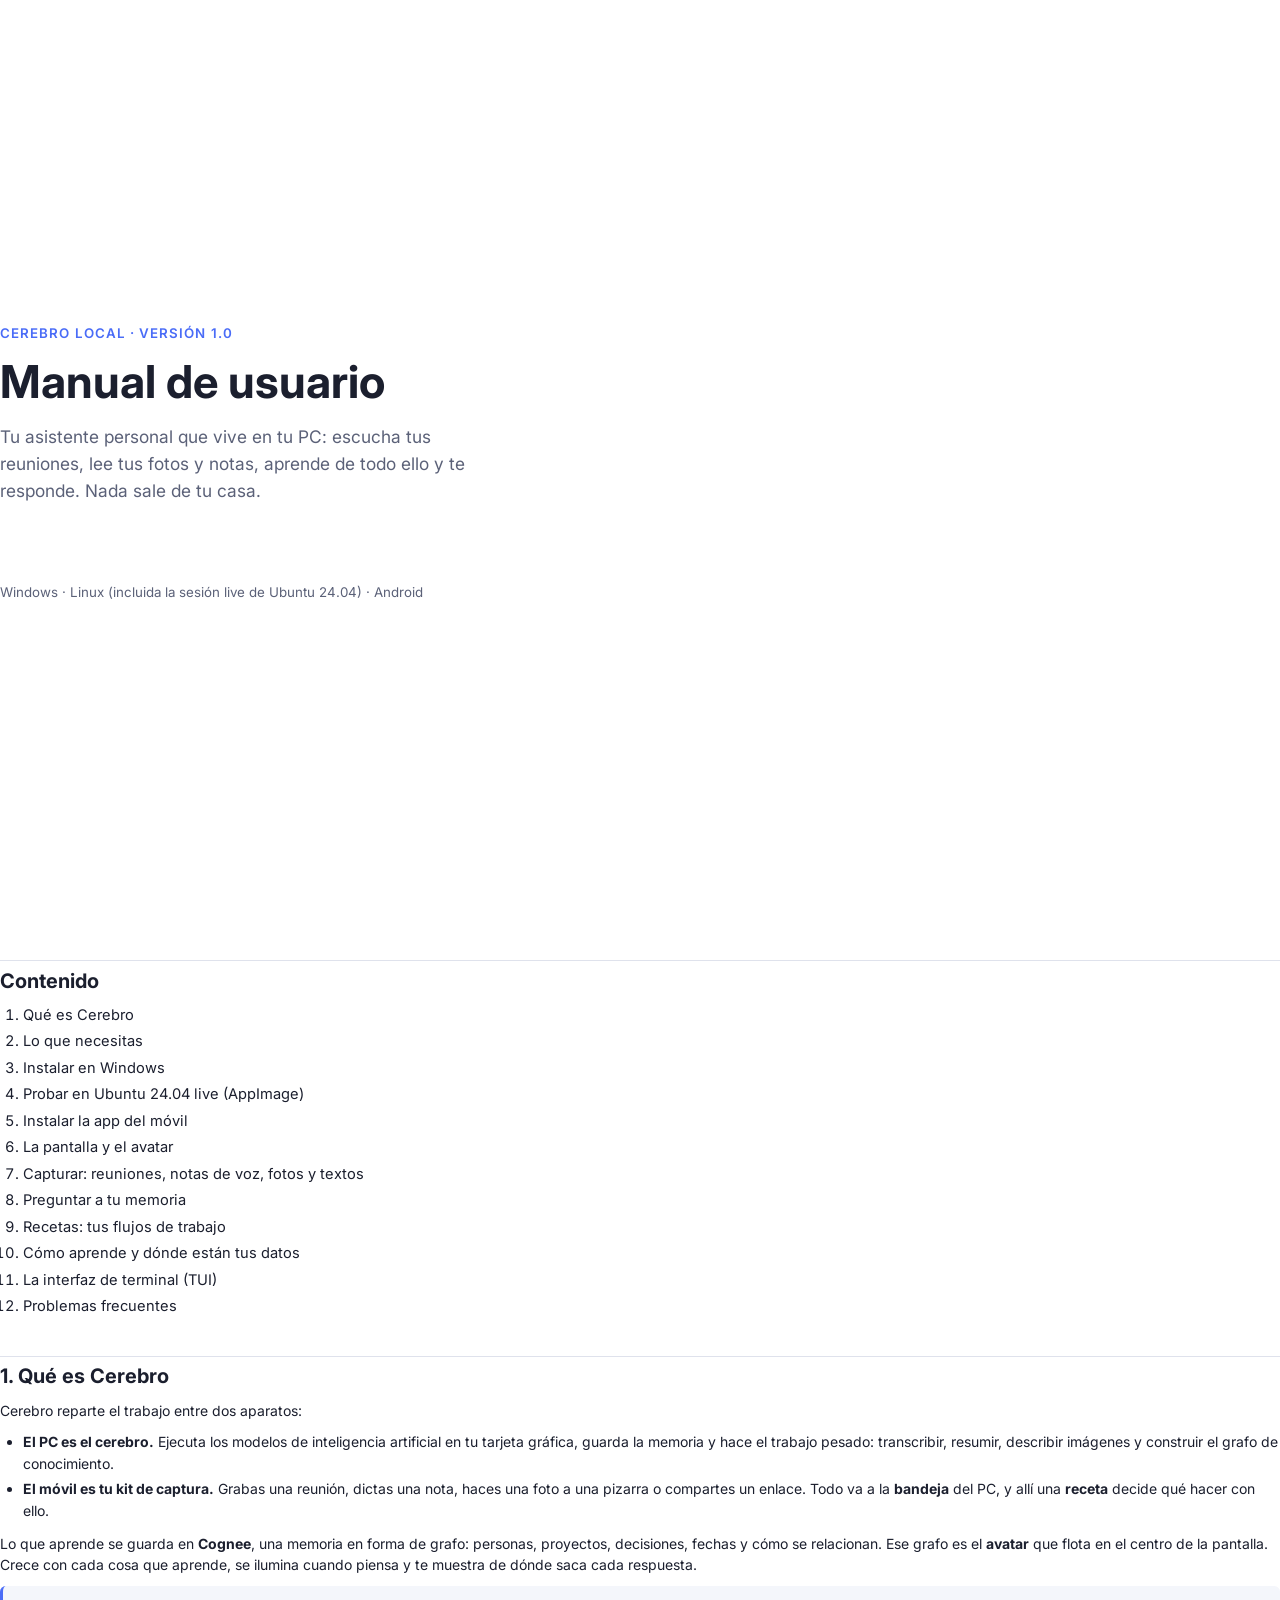
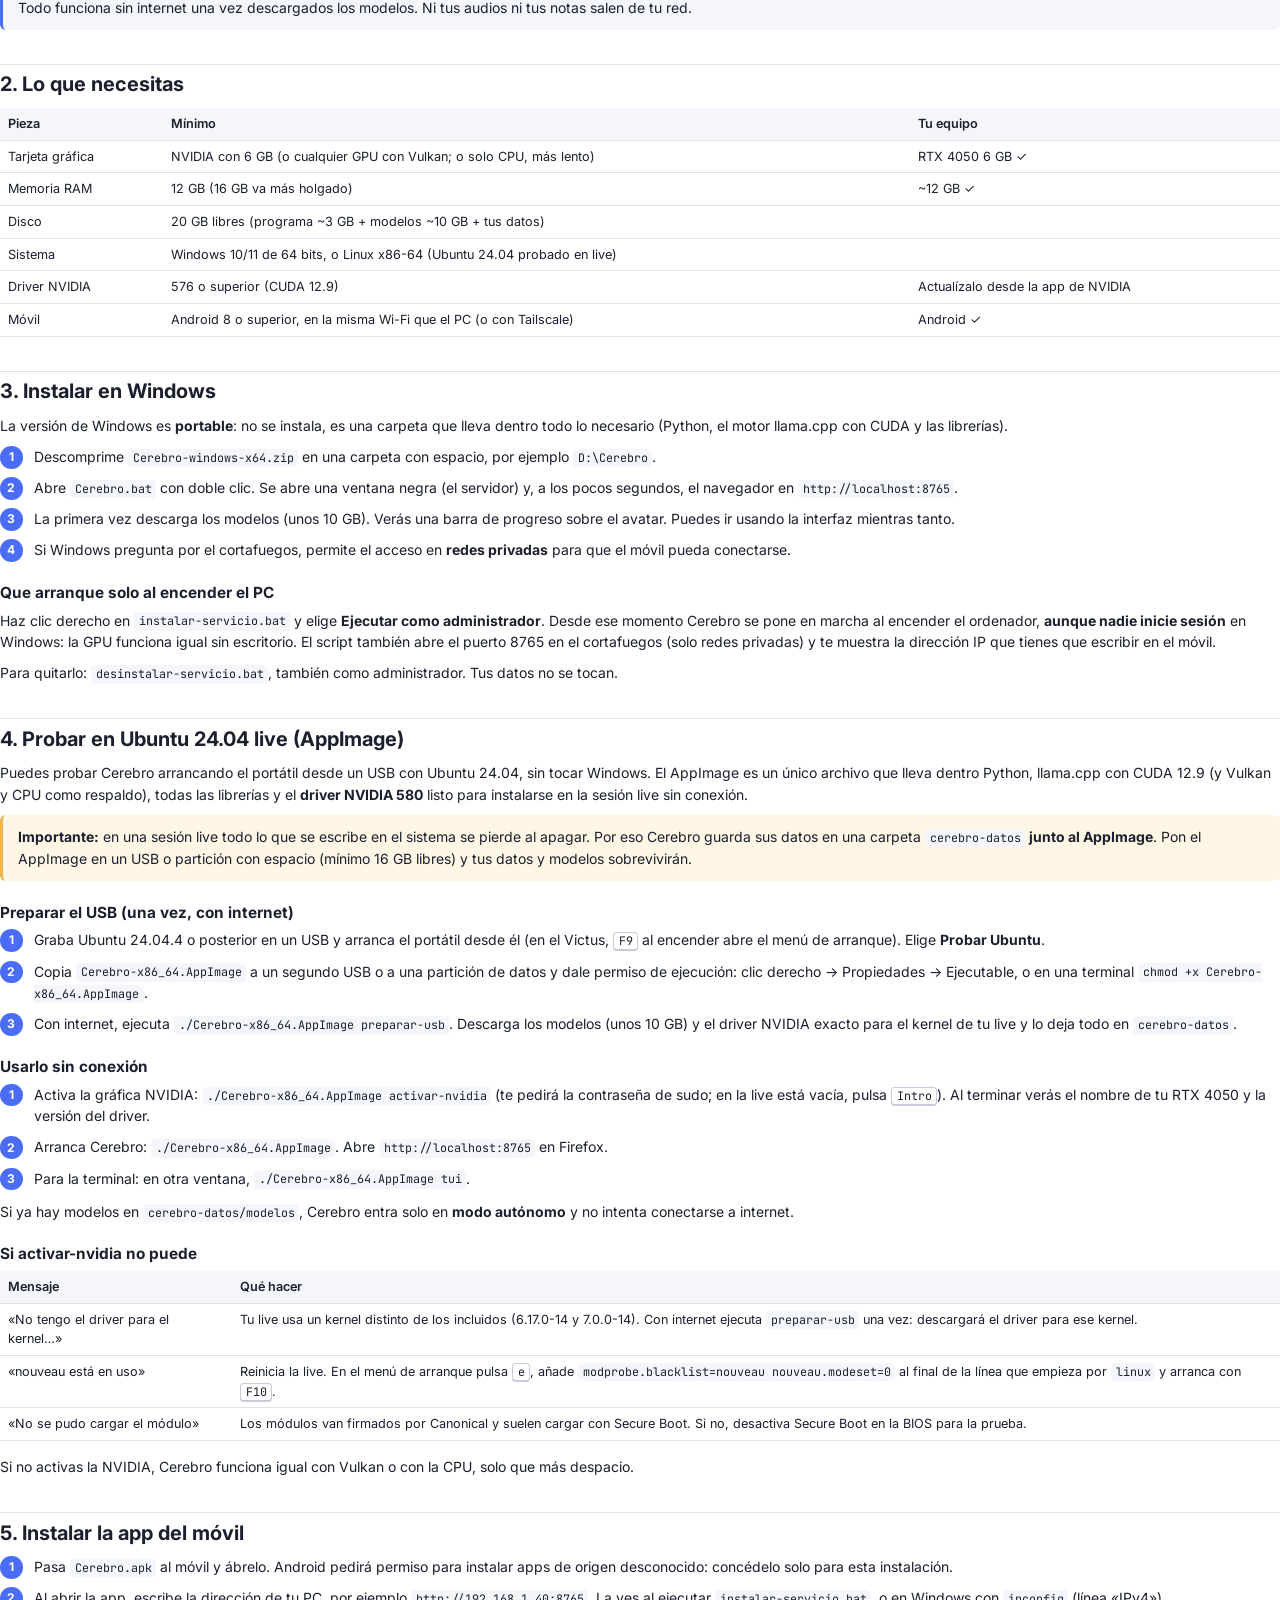
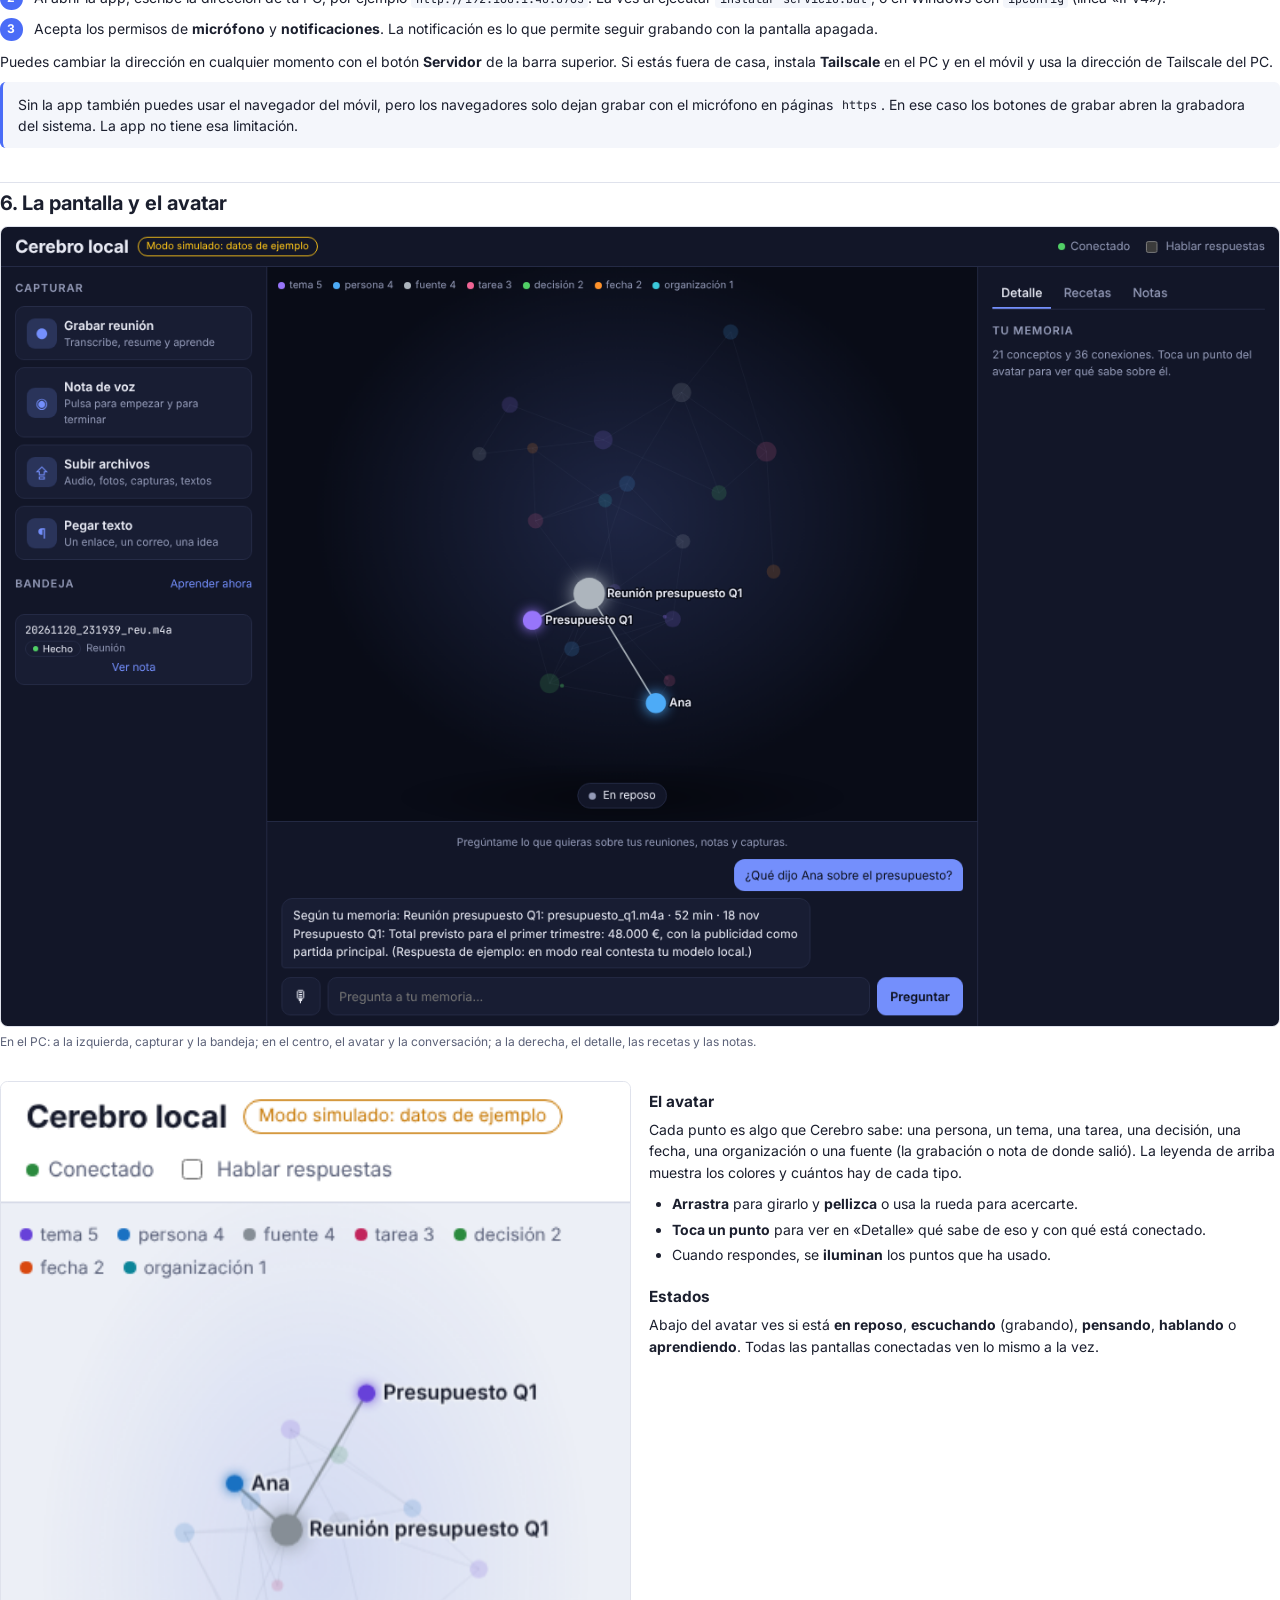
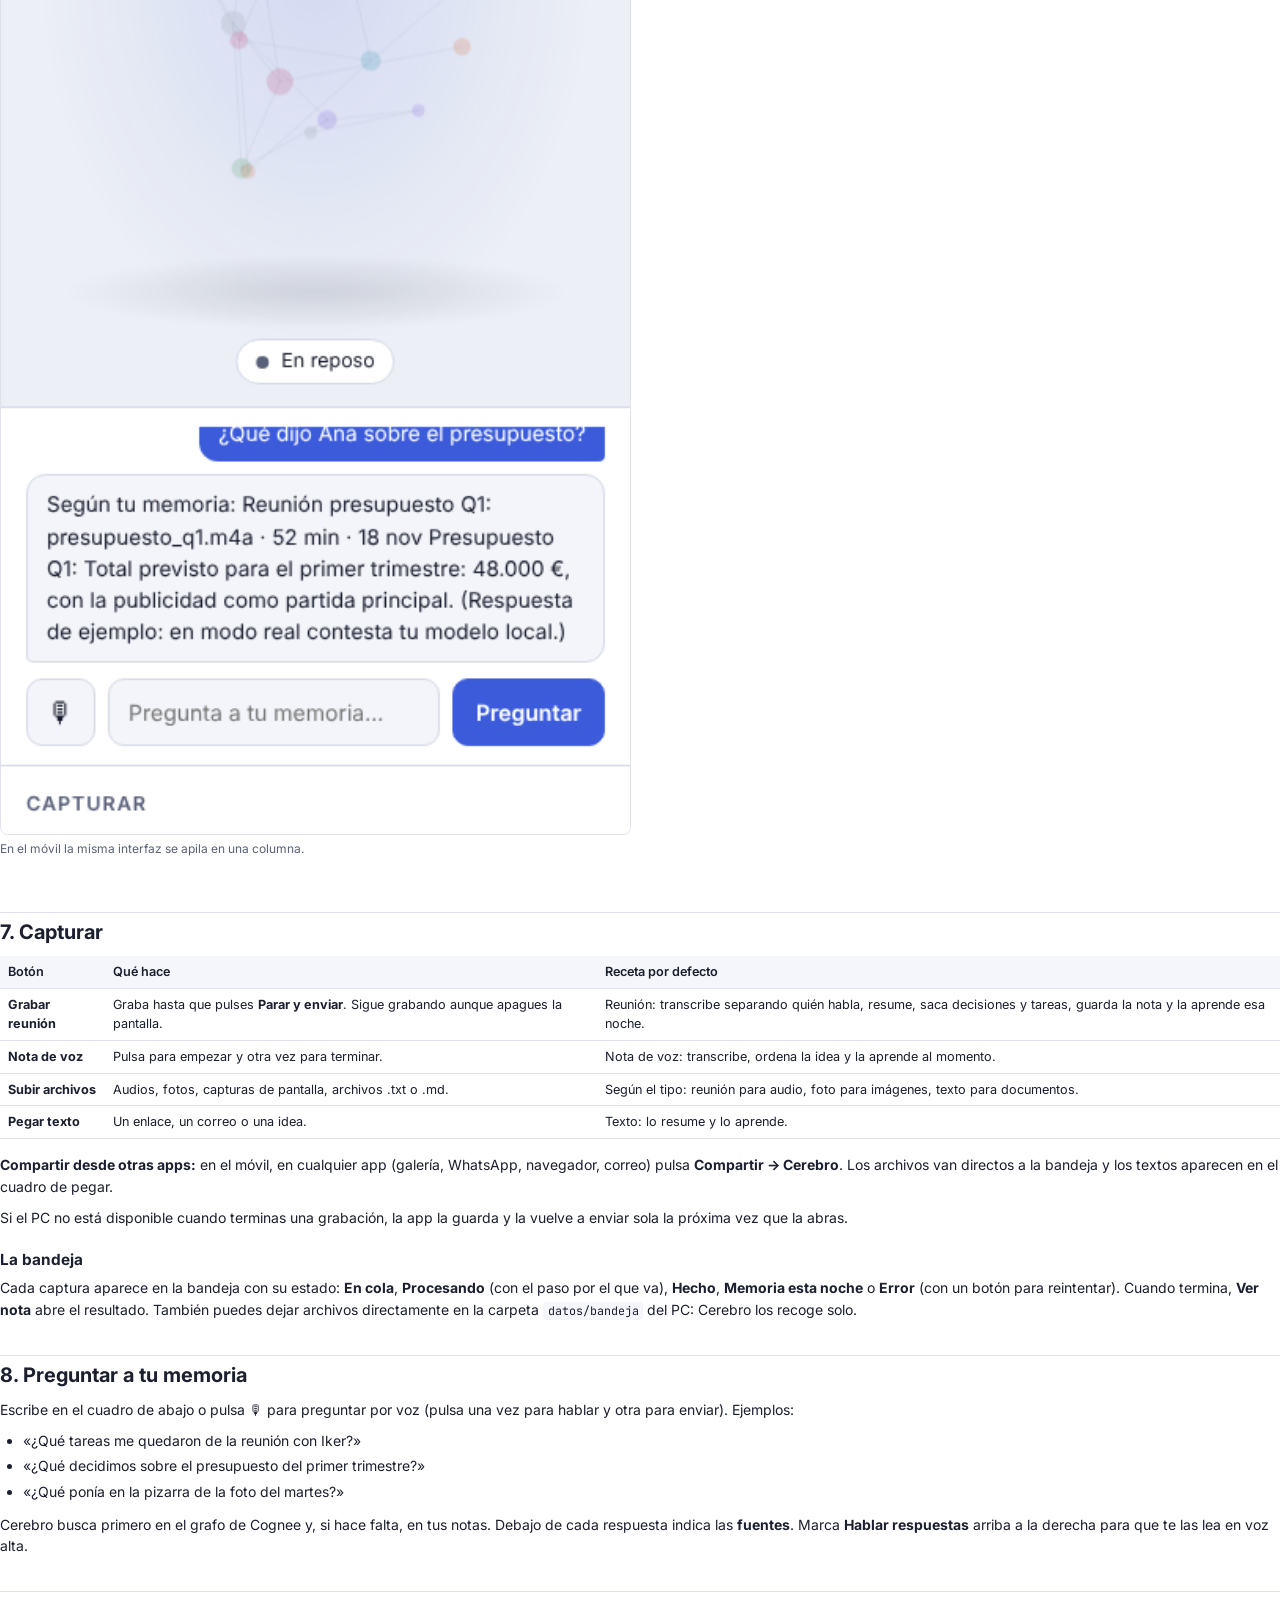
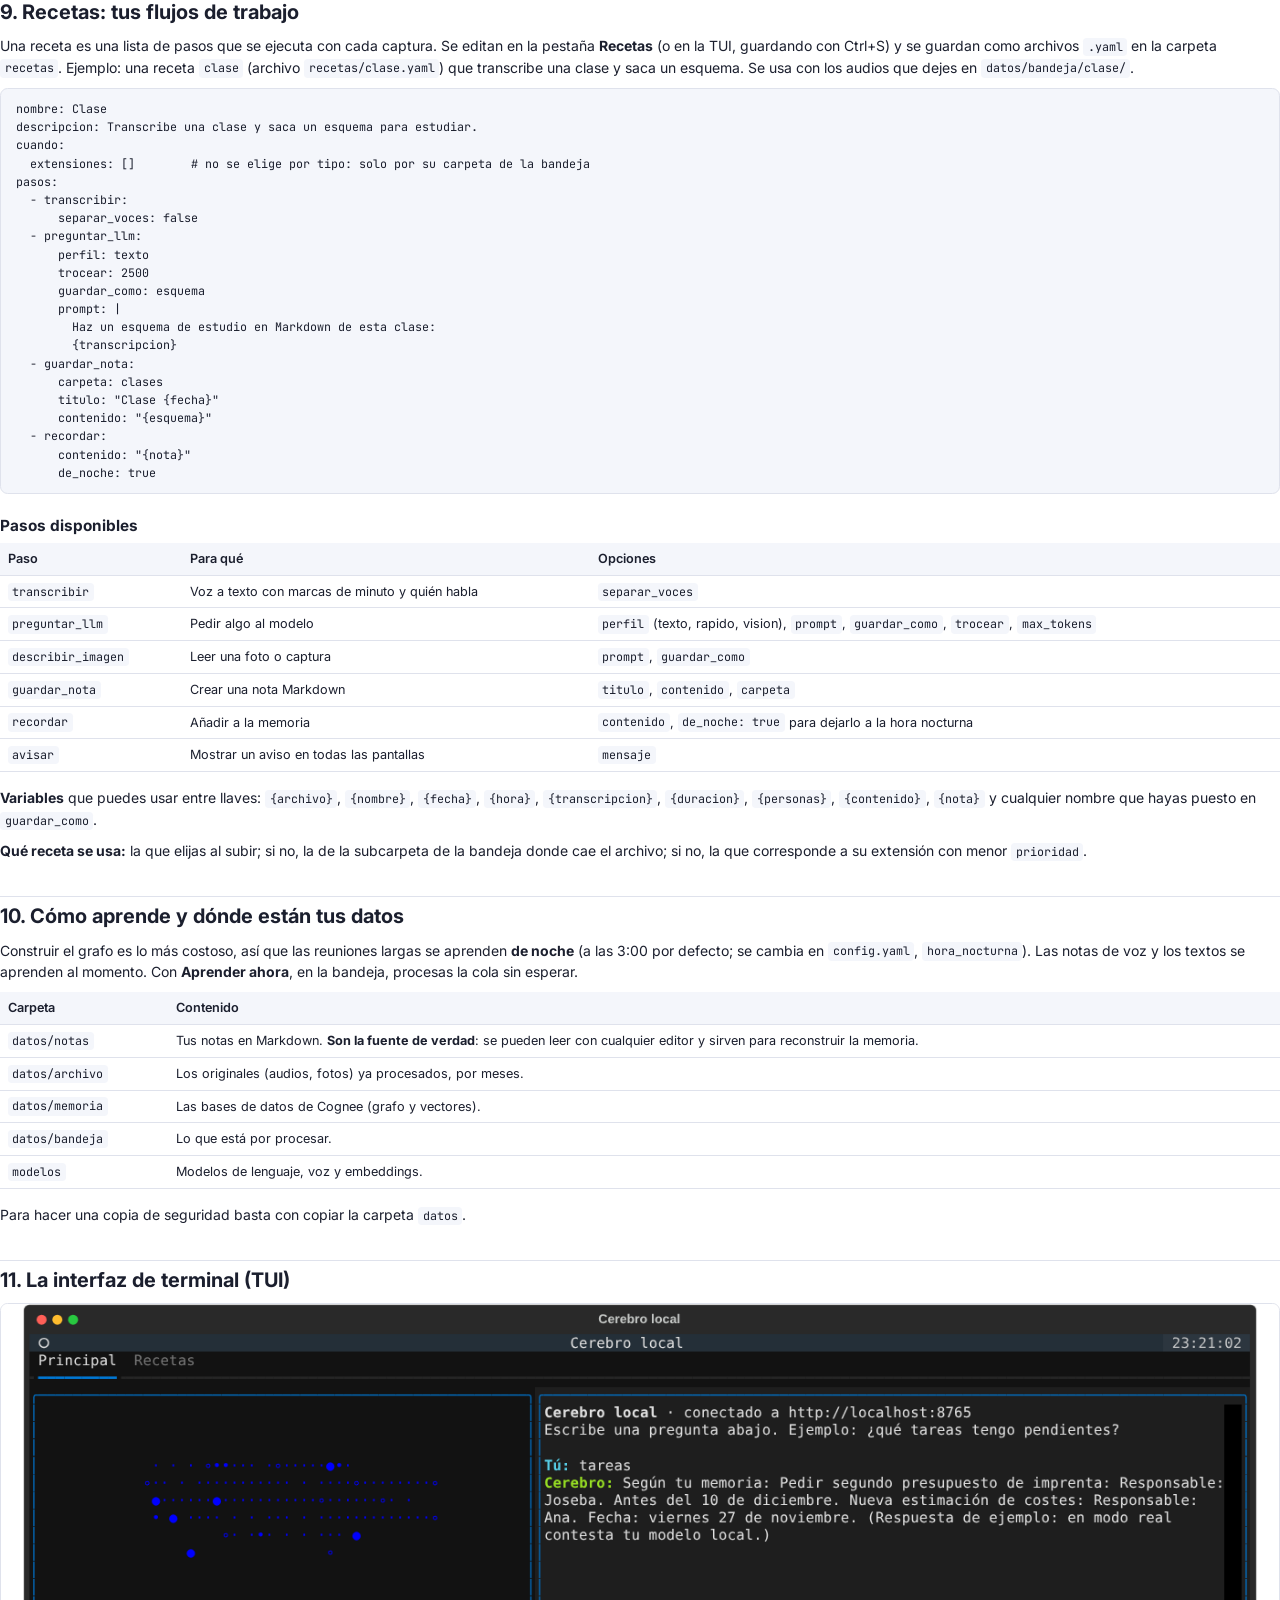
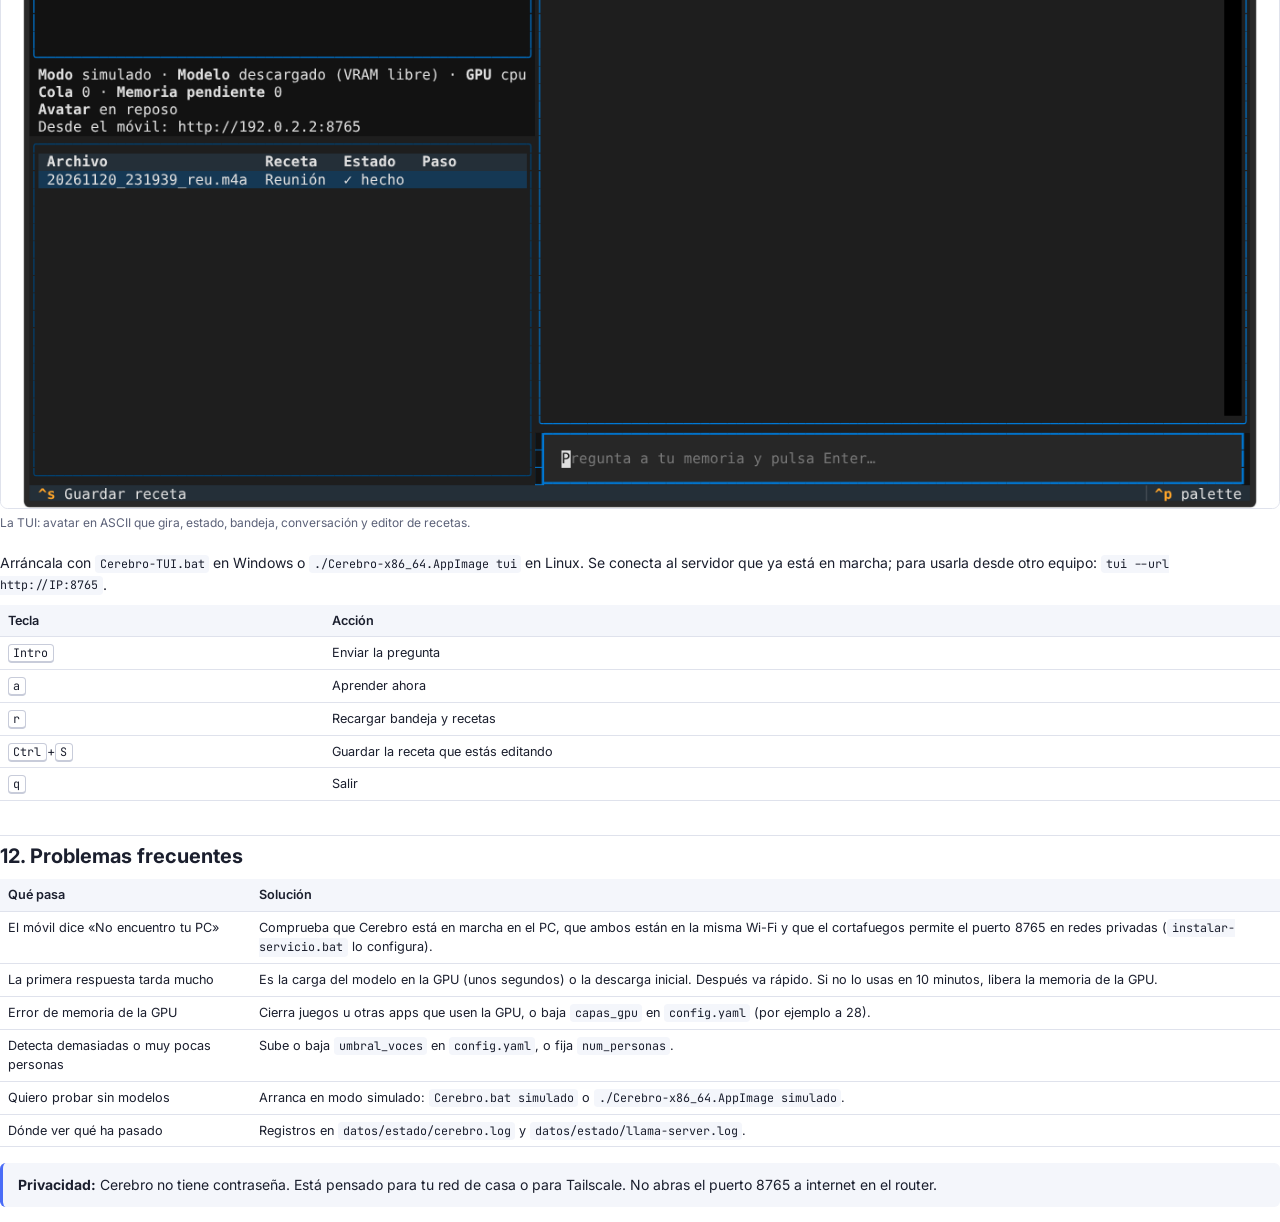
==== docs/manual-usuario.html @ 796153a1 "Cerebro local 1.0.0: servidor, interfaz, TUI, app Android y empaquetado Servidor FastAPI con llama-s" ====
<!doctype html>
<html lang="es">
<head>
<meta charset="utf-8">
<title>Cerebro local · Manual de usuario</title>
<link rel="stylesheet" href="manual.css">
</head>
<body>

<section class="portada">
  <div class="marca">Cerebro local · versión 1.0</div>
  <h1>Manual de usuario</h1>
  <p>Tu asistente personal que vive en tu PC: escucha tus reuniones, lee tus fotos y notas, aprende de todo ello y te responde. Nada sale de tu casa.</p>
  <div class="meta">Windows · Linux (incluida la sesión live de Ubuntu 24.04) · Android</div>
</section>

<section class="indice">
  <h2>Contenido</h2>
  <ol>
    <li><a href="#que-es">Qué es Cerebro</a></li>
    <li><a href="#necesitas">Lo que necesitas</a></li>
    <li><a href="#windows">Instalar en Windows</a></li>
    <li><a href="#live">Probar en Ubuntu 24.04 live (AppImage)</a></li>
    <li><a href="#movil">Instalar la app del móvil</a></li>
    <li><a href="#pantalla">La pantalla y el avatar</a></li>
    <li><a href="#capturar">Capturar: reuniones, notas de voz, fotos y textos</a></li>
    <li><a href="#preguntar">Preguntar a tu memoria</a></li>
    <li><a href="#recetas">Recetas: tus flujos de trabajo</a></li>
    <li><a href="#memoria">Cómo aprende y dónde están tus datos</a></li>
    <li><a href="#tui">La interfaz de terminal (TUI)</a></li>
    <li><a href="#problemas">Problemas frecuentes</a></li>
  </ol>
</section>

<h2 id="que-es">1. Qué es Cerebro</h2>
<p>Cerebro reparte el trabajo entre dos aparatos:</p>
<ul>
  <li><b>El PC es el cerebro.</b> Ejecuta los modelos de inteligencia artificial en tu tarjeta gráfica, guarda la memoria y hace el trabajo pesado: transcribir, resumir, describir imágenes y construir el grafo de conocimiento.</li>
  <li><b>El móvil es tu kit de captura.</b> Grabas una reunión, dictas una nota, haces una foto a una pizarra o compartes un enlace. Todo va a la <b>bandeja</b> del PC, y allí una <b>receta</b> decide qué hacer con ello.</li>
</ul>
<p>Lo que aprende se guarda en <b>Cognee</b>, una memoria en forma de grafo: personas, proyectos, decisiones, fechas y cómo se relacionan. Ese grafo es el <b>avatar</b> que flota en el centro de la pantalla. Crece con cada cosa que aprende, se ilumina cuando piensa y te muestra de dónde saca cada respuesta.</p>
<div class="caja">Todo funciona sin internet una vez descargados los modelos. Ni tus audios ni tus notas salen de tu red.</div>

<h2 id="necesitas">2. Lo que necesitas</h2>
<table>
  <tr><th>Pieza</th><th>Mínimo</th><th>Tu equipo</th></tr>
  <tr><td>Tarjeta gráfica</td><td>NVIDIA con 6 GB (o cualquier GPU con Vulkan; o solo CPU, más lento)</td><td>RTX 4050 6 GB ✓</td></tr>
  <tr><td>Memoria RAM</td><td>12 GB (16 GB va más holgado)</td><td>~12 GB ✓</td></tr>
  <tr><td>Disco</td><td>20 GB libres (programa ~3 GB + modelos ~10 GB + tus datos)</td><td></td></tr>
  <tr><td>Sistema</td><td>Windows 10/11 de 64 bits, o Linux x86-64 (Ubuntu 24.04 probado en live)</td><td></td></tr>
  <tr><td>Driver NVIDIA</td><td>576 o superior (CUDA 12.9)</td><td>Actualízalo desde la app de NVIDIA</td></tr>
  <tr><td>Móvil</td><td>Android 8 o superior, en la misma Wi-Fi que el PC (o con Tailscale)</td><td>Android ✓</td></tr>
</table>

<h2 id="windows">3. Instalar en Windows</h2>
<p>La versión de Windows es <b>portable</b>: no se instala, es una carpeta que lleva dentro todo lo necesario (Python, el motor llama.cpp con CUDA y las librerías).</p>
<ol class="pasos">
  <li>Descomprime <code>Cerebro-windows-x64.zip</code> en una carpeta con espacio, por ejemplo <code>D:\Cerebro</code>.</li>
  <li>Abre <code>Cerebro.bat</code> con doble clic. Se abre una ventana negra (el servidor) y, a los pocos segundos, el navegador en <code>http://localhost:8765</code>.</li>
  <li>La primera vez descarga los modelos (unos 10 GB). Verás una barra de progreso sobre el avatar. Puedes ir usando la interfaz mientras tanto.</li>
  <li>Si Windows pregunta por el cortafuegos, permite el acceso en <b>redes privadas</b> para que el móvil pueda conectarse.</li>
</ol>
<h3>Que arranque solo al encender el PC</h3>
<p>Haz clic derecho en <code>instalar-servicio.bat</code> y elige <b>Ejecutar como administrador</b>. Desde ese momento Cerebro se pone en marcha al encender el ordenador, <b>aunque nadie inicie sesión</b> en Windows: la GPU funciona igual sin escritorio. El script también abre el puerto 8765 en el cortafuegos (solo redes privadas) y te muestra la dirección IP que tienes que escribir en el móvil.</p>
<p>Para quitarlo: <code>desinstalar-servicio.bat</code>, también como administrador. Tus datos no se tocan.</p>

<h2 id="live">4. Probar en Ubuntu 24.04 live (AppImage)</h2>
<p>Puedes probar Cerebro arrancando el portátil desde un USB con Ubuntu 24.04, sin tocar Windows. El AppImage es un único archivo que lleva dentro Python, llama.cpp con CUDA 12.9 (y Vulkan y CPU como respaldo), todas las librerías y el <b>driver NVIDIA 580</b> listo para instalarse en la sesión live sin conexión.</p>
<div class="caja aviso"><b>Importante:</b> en una sesión live todo lo que se escribe en el sistema se pierde al apagar. Por eso Cerebro guarda sus datos en una carpeta <code>cerebro-datos</code> <b>junto al AppImage</b>. Pon el AppImage en un USB o partición con espacio (mínimo 16 GB libres) y tus datos y modelos sobrevivirán.</div>
<h3>Preparar el USB (una vez, con internet)</h3>
<ol class="pasos">
  <li>Graba Ubuntu 24.04.4 o posterior en un USB y arranca el portátil desde él (en el Victus, <kbd>F9</kbd> al encender abre el menú de arranque). Elige <b>Probar Ubuntu</b>.</li>
  <li>Copia <code>Cerebro-x86_64.AppImage</code> a un segundo USB o a una partición de datos y dale permiso de ejecución: clic derecho → Propiedades → Ejecutable, o en una terminal <code>chmod +x Cerebro-x86_64.AppImage</code>.</li>
  <li>Con internet, ejecuta <code>./Cerebro-x86_64.AppImage preparar-usb</code>. Descarga los modelos (unos 10 GB) y el driver NVIDIA exacto para el kernel de tu live y lo deja todo en <code>cerebro-datos</code>.</li>
</ol>
<h3>Usarlo sin conexión</h3>
<ol class="pasos">
  <li>Activa la gráfica NVIDIA: <code>./Cerebro-x86_64.AppImage activar-nvidia</code> (te pedirá la contraseña de sudo; en la live está vacía, pulsa <kbd>Intro</kbd>). Al terminar verás el nombre de tu RTX 4050 y la versión del driver.</li>
  <li>Arranca Cerebro: <code>./Cerebro-x86_64.AppImage</code>. Abre <code>http://localhost:8765</code> en Firefox.</li>
  <li>Para la terminal: en otra ventana, <code>./Cerebro-x86_64.AppImage tui</code>.</li>
</ol>
<p>Si ya hay modelos en <code>cerebro-datos/modelos</code>, Cerebro entra solo en <b>modo autónomo</b> y no intenta conectarse a internet.</p>
<h3>Si activar-nvidia no puede</h3>
<table>
  <tr><th>Mensaje</th><th>Qué hacer</th></tr>
  <tr><td>«No tengo el driver para el kernel…»</td><td>Tu live usa un kernel distinto de los incluidos (6.17.0-14 y 7.0.0-14). Con internet ejecuta <code>preparar-usb</code> una vez: descargará el driver para ese kernel.</td></tr>
  <tr><td>«nouveau está en uso»</td><td>Reinicia la live. En el menú de arranque pulsa <kbd>e</kbd>, añade <code>modprobe.blacklist=nouveau nouveau.modeset=0</code> al final de la línea que empieza por <code>linux</code> y arranca con <kbd>F10</kbd>.</td></tr>
  <tr><td>«No se pudo cargar el módulo»</td><td>Los módulos van firmados por Canonical y suelen cargar con Secure Boot. Si no, desactiva Secure Boot en la BIOS para la prueba.</td></tr>
</table>
<p>Si no activas la NVIDIA, Cerebro funciona igual con Vulkan o con la CPU, solo que más despacio.</p>

<h2 id="movil">5. Instalar la app del móvil</h2>
<ol class="pasos">
  <li>Pasa <code>Cerebro.apk</code> al móvil y ábrelo. Android pedirá permiso para instalar apps de origen desconocido: concédelo solo para esta instalación.</li>
  <li>Al abrir la app, escribe la dirección de tu PC, por ejemplo <code>http://192.168.1.40:8765</code>. La ves al ejecutar <code>instalar-servicio.bat</code>, o en Windows con <code>ipconfig</code> (línea «IPv4»).</li>
  <li>Acepta los permisos de <b>micrófono</b> y <b>notificaciones</b>. La notificación es lo que permite seguir grabando con la pantalla apagada.</li>
</ol>
<p>Puedes cambiar la dirección en cualquier momento con el botón <b>Servidor</b> de la barra superior. Si estás fuera de casa, instala <b>Tailscale</b> en el PC y en el móvil y usa la dirección de Tailscale del PC.</p>
<div class="caja">Sin la app también puedes usar el navegador del móvil, pero los navegadores solo dejan grabar con el micrófono en páginas <code>https</code>. En ese caso los botones de grabar abren la grabadora del sistema. La app no tiene esa limitación.</div>

<h2 id="pantalla">6. La pantalla y el avatar</h2>
<figure><img src="img/escritorio.png" alt="Pantalla principal en el PC"><figcaption>En el PC: a la izquierda, capturar y la bandeja; en el centro, el avatar y la conversación; a la derecha, el detalle, las recetas y las notas.</figcaption></figure>
<div class="dos">
  <figure><img src="img/movil.png" alt="Pantalla en el móvil"><figcaption>En el móvil la misma interfaz se apila en una columna.</figcaption></figure>
  <div>
    <h3>El avatar</h3>
    <p>Cada punto es algo que Cerebro sabe: una persona, un tema, una tarea, una decisión, una fecha, una organización o una fuente (la grabación o nota de donde salió). La leyenda de arriba muestra los colores y cuántos hay de cada tipo.</p>
    <ul>
      <li><b>Arrastra</b> para girarlo y <b>pellizca</b> o usa la rueda para acercarte.</li>
      <li><b>Toca un punto</b> para ver en «Detalle» qué sabe de eso y con qué está conectado.</li>
      <li>Cuando respondes, se <b>iluminan</b> los puntos que ha usado.</li>
    </ul>
    <h3>Estados</h3>
    <p>Abajo del avatar ves si está <b>en reposo</b>, <b>escuchando</b> (grabando), <b>pensando</b>, <b>hablando</b> o <b>aprendiendo</b>. Todas las pantallas conectadas ven lo mismo a la vez.</p>
  </div>
</div>

<h2 id="capturar">7. Capturar</h2>
<table>
  <tr><th>Botón</th><th>Qué hace</th><th>Receta por defecto</th></tr>
  <tr><td><b>Grabar reunión</b></td><td>Graba hasta que pulses <b>Parar y enviar</b>. Sigue grabando aunque apagues la pantalla.</td><td>Reunión: transcribe separando quién habla, resume, saca decisiones y tareas, guarda la nota y la aprende esa noche.</td></tr>
  <tr><td><b>Nota de voz</b></td><td>Pulsa para empezar y otra vez para terminar.</td><td>Nota de voz: transcribe, ordena la idea y la aprende al momento.</td></tr>
  <tr><td><b>Subir archivos</b></td><td>Audios, fotos, capturas de pantalla, archivos .txt o .md.</td><td>Según el tipo: reunión para audio, foto para imágenes, texto para documentos.</td></tr>
  <tr><td><b>Pegar texto</b></td><td>Un enlace, un correo o una idea.</td><td>Texto: lo resume y lo aprende.</td></tr>
</table>
<p><b>Compartir desde otras apps:</b> en el móvil, en cualquier app (galería, WhatsApp, navegador, correo) pulsa <b>Compartir → Cerebro</b>. Los archivos van directos a la bandeja y los textos aparecen en el cuadro de pegar.</p>
<p>Si el PC no está disponible cuando terminas una grabación, la app la guarda y la vuelve a enviar sola la próxima vez que la abras.</p>
<h3>La bandeja</h3>
<p>Cada captura aparece en la bandeja con su estado: <b>En cola</b>, <b>Procesando</b> (con el paso por el que va), <b>Hecho</b>, <b>Memoria esta noche</b> o <b>Error</b> (con un botón para reintentar). Cuando termina, <b>Ver nota</b> abre el resultado. También puedes dejar archivos directamente en la carpeta <code>datos/bandeja</code> del PC: Cerebro los recoge solo.</p>

<h2 id="preguntar">8. Preguntar a tu memoria</h2>
<p>Escribe en el cuadro de abajo o pulsa 🎙 para preguntar por voz (pulsa una vez para hablar y otra para enviar). Ejemplos:</p>
<ul>
  <li>«¿Qué tareas me quedaron de la reunión con Iker?»</li>
  <li>«¿Qué decidimos sobre el presupuesto del primer trimestre?»</li>
  <li>«¿Qué ponía en la pizarra de la foto del martes?»</li>
</ul>
<p>Cerebro busca primero en el grafo de Cognee y, si hace falta, en tus notas. Debajo de cada respuesta indica las <b>fuentes</b>. Marca <b>Hablar respuestas</b> arriba a la derecha para que te las lea en voz alta.</p>

<h2 id="recetas">9. Recetas: tus flujos de trabajo</h2>
<p>Una receta es una lista de pasos que se ejecuta con cada captura. Se editan en la pestaña <b>Recetas</b> (o en la TUI, guardando con Ctrl+S) y se guardan como archivos <code>.yaml</code> en la carpeta <code>recetas</code>. Ejemplo: una receta <code>clase</code> (archivo <code>recetas/clase.yaml</code>) que transcribe una clase y saca un esquema. Se usa con los audios que dejes en <code>datos/bandeja/clase/</code>.</p>
<pre><code>nombre: Clase
descripcion: Transcribe una clase y saca un esquema para estudiar.
cuando:
  extensiones: []        # no se elige por tipo: solo por su carpeta de la bandeja
pasos:
  - transcribir:
      separar_voces: false
  - preguntar_llm:
      perfil: texto
      trocear: 2500
      guardar_como: esquema
      prompt: |
        Haz un esquema de estudio en Markdown de esta clase:
        {transcripcion}
  - guardar_nota:
      carpeta: clases
      titulo: "Clase {fecha}"
      contenido: "{esquema}"
  - recordar:
      contenido: "{nota}"
      de_noche: true</code></pre>
<h3>Pasos disponibles</h3>
<table>
  <tr><th>Paso</th><th>Para qué</th><th>Opciones</th></tr>
  <tr><td><code>transcribir</code></td><td>Voz a texto con marcas de minuto y quién habla</td><td><code>separar_voces</code></td></tr>
  <tr><td><code>preguntar_llm</code></td><td>Pedir algo al modelo</td><td><code>perfil</code> (texto, rapido, vision), <code>prompt</code>, <code>guardar_como</code>, <code>trocear</code>, <code>max_tokens</code></td></tr>
  <tr><td><code>describir_imagen</code></td><td>Leer una foto o captura</td><td><code>prompt</code>, <code>guardar_como</code></td></tr>
  <tr><td><code>guardar_nota</code></td><td>Crear una nota Markdown</td><td><code>titulo</code>, <code>contenido</code>, <code>carpeta</code></td></tr>
  <tr><td><code>recordar</code></td><td>Añadir a la memoria</td><td><code>contenido</code>, <code>de_noche: true</code> para dejarlo a la hora nocturna</td></tr>
  <tr><td><code>avisar</code></td><td>Mostrar un aviso en todas las pantallas</td><td><code>mensaje</code></td></tr>
</table>
<p><b>Variables</b> que puedes usar entre llaves: <code>{archivo}</code>, <code>{nombre}</code>, <code>{fecha}</code>, <code>{hora}</code>, <code>{transcripcion}</code>, <code>{duracion}</code>, <code>{personas}</code>, <code>{contenido}</code>, <code>{nota}</code> y cualquier nombre que hayas puesto en <code>guardar_como</code>.</p>
<p><b>Qué receta se usa:</b> la que elijas al subir; si no, la de la subcarpeta de la bandeja donde cae el archivo; si no, la que corresponde a su extensión con menor <code>prioridad</code>.</p>

<h2 id="memoria">10. Cómo aprende y dónde están tus datos</h2>
<p>Construir el grafo es lo más costoso, así que las reuniones largas se aprenden <b>de noche</b> (a las 3:00 por defecto; se cambia en <code>config.yaml</code>, <code>hora_nocturna</code>). Las notas de voz y los textos se aprenden al momento. Con <b>Aprender ahora</b>, en la bandeja, procesas la cola sin esperar.</p>
<table>
  <tr><th>Carpeta</th><th>Contenido</th></tr>
  <tr><td><code>datos/notas</code></td><td>Tus notas en Markdown. <b>Son la fuente de verdad</b>: se pueden leer con cualquier editor y sirven para reconstruir la memoria.</td></tr>
  <tr><td><code>datos/archivo</code></td><td>Los originales (audios, fotos) ya procesados, por meses.</td></tr>
  <tr><td><code>datos/memoria</code></td><td>Las bases de datos de Cognee (grafo y vectores).</td></tr>
  <tr><td><code>datos/bandeja</code></td><td>Lo que está por procesar.</td></tr>
  <tr><td><code>modelos</code></td><td>Modelos de lenguaje, voz y embeddings.</td></tr>
</table>
<p>Para hacer una copia de seguridad basta con copiar la carpeta <code>datos</code>.</p>

<h2 id="tui">11. La interfaz de terminal (TUI)</h2>
<figure><img src="img/tui.png" alt="Interfaz de terminal"><figcaption>La TUI: avatar en ASCII que gira, estado, bandeja, conversación y editor de recetas.</figcaption></figure>
<p>Arráncala con <code>Cerebro-TUI.bat</code> en Windows o <code>./Cerebro-x86_64.AppImage tui</code> en Linux. Se conecta al servidor que ya está en marcha; para usarla desde otro equipo: <code>tui --url http://IP:8765</code>.</p>
<table>
  <tr><th>Tecla</th><th>Acción</th></tr>
  <tr><td><kbd>Intro</kbd></td><td>Enviar la pregunta</td></tr>
  <tr><td><kbd>a</kbd></td><td>Aprender ahora</td></tr>
  <tr><td><kbd>r</kbd></td><td>Recargar bandeja y recetas</td></tr>
  <tr><td><kbd>Ctrl</kbd>+<kbd>S</kbd></td><td>Guardar la receta que estás editando</td></tr>
  <tr><td><kbd>q</kbd></td><td>Salir</td></tr>
</table>

<h2 id="problemas">12. Problemas frecuentes</h2>
<table>
  <tr><th>Qué pasa</th><th>Solución</th></tr>
  <tr><td>El móvil dice «No encuentro tu PC»</td><td>Comprueba que Cerebro está en marcha en el PC, que ambos están en la misma Wi-Fi y que el cortafuegos permite el puerto 8765 en redes privadas (<code>instalar-servicio.bat</code> lo configura).</td></tr>
  <tr><td>La primera respuesta tarda mucho</td><td>Es la carga del modelo en la GPU (unos segundos) o la descarga inicial. Después va rápido. Si no lo usas en 10 minutos, libera la memoria de la GPU.</td></tr>
  <tr><td>Error de memoria de la GPU</td><td>Cierra juegos u otras apps que usen la GPU, o baja <code>capas_gpu</code> en <code>config.yaml</code> (por ejemplo a 28).</td></tr>
  <tr><td>Detecta demasiadas o muy pocas personas</td><td>Sube o baja <code>umbral_voces</code> en <code>config.yaml</code>, o fija <code>num_personas</code>.</td></tr>
  <tr><td>Quiero probar sin modelos</td><td>Arranca en modo simulado: <code>Cerebro.bat simulado</code> o <code>./Cerebro-x86_64.AppImage simulado</code>.</td></tr>
  <tr><td>Dónde ver qué ha pasado</td><td>Registros en <code>datos/estado/cerebro.log</code> y <code>datos/estado/llama-server.log</code>.</td></tr>
</table>
<div class="caja"><b>Privacidad:</b> Cerebro no tiene contraseña. Está pensado para tu red de casa o para Tailscale. No abras el puerto 8765 a internet en el router.</div>

</body>
</html>
---- docs/manual.css ----
@import url('https://fonts.googleapis.com/css2?family=Inter:wght@400;500;600;700&family=JetBrains+Mono:wght@400;500&display=swap');
:root { --tinta:#1b1f2e; --suave:#5b6178; --linea:#dfe2ec; --acento:#4a6cf7; --fondo-caja:#f4f6fb; --aviso:#fff6e5; --aviso-borde:#f0b44c; }
@page { size: A4; margin: 20mm 18mm 22mm 18mm; }
* { box-sizing: border-box; }
html { font: 10.5pt/1.55 Inter, system-ui, sans-serif; color: var(--tinta); }
body { margin: 0; }
h1, h2, h3 { line-height: 1.2; font-weight: 700; }
h1 { font-size: 22pt; margin: 0 0 6mm; }
h2 { font-size: 15pt; margin: 9mm 0 3mm; padding-top: 2mm; border-top: 1.5px solid var(--linea); break-after: avoid; }
h3 { font-size: 11.5pt; margin: 6mm 0 2mm; break-after: avoid; }
p, li { orphans: 3; widows: 3; }
p { margin: 0 0 2.5mm; }
ul, ol { margin: 0 0 3mm; padding-left: 6mm; }
li { margin-bottom: 1mm; }
code, pre, kbd { font-family: "JetBrains Mono", ui-monospace, monospace; font-size: 8.8pt; }
code { background: var(--fondo-caja); padding: 0.3mm 1.2mm; border-radius: 1mm; }
pre { background: var(--fondo-caja); border: 1px solid var(--linea); border-radius: 2mm; padding: 3mm 4mm; white-space: pre-wrap; break-inside: avoid; margin: 0 0 3mm; }
pre code { background: none; padding: 0; }
kbd { border: 1px solid #c8ccda; border-bottom-width: 2px; border-radius: 1mm; padding: 0 1.2mm; background: #fff; }
table { width: 100%; border-collapse: collapse; margin: 0 0 4mm; font-size: 9.5pt; break-inside: auto; }
th, td { text-align: left; vertical-align: top; padding: 1.6mm 2mm; border-bottom: 1px solid var(--linea); }
th { font-weight: 600; background: var(--fondo-caja); }
tr { break-inside: avoid; }
figure { margin: 3mm 0 5mm; break-inside: avoid; }
figure img { width: 100%; border: 1px solid var(--linea); border-radius: 2mm; display: block; }
figcaption { color: var(--suave); font-size: 9pt; margin-top: 1.5mm; }
.caja { background: var(--fondo-caja); border-left: 3px solid var(--acento); padding: 3mm 4mm; border-radius: 1.5mm; margin: 0 0 4mm; break-inside: avoid; }
.aviso { background: var(--aviso); border-left-color: var(--aviso-borde); }
.portada { height: 245mm; display: flex; flex-direction: column; justify-content: center; break-after: page; }
.portada .marca { color: var(--acento); font-weight: 600; letter-spacing: .08em; text-transform: uppercase; font-size: 10pt; }
.portada h1 { font-size: 34pt; margin: 3mm 0 4mm; }
.portada p { font-size: 13pt; color: var(--suave); max-width: 130mm; }
.portada .meta { margin-top: 18mm; font-size: 10pt; color: var(--suave); }
.indice { break-after: page; }
.indice ol { columns: 1; font-size: 11pt; }
.indice a { color: inherit; text-decoration: none; }
.pasos { counter-reset: paso; list-style: none; padding-left: 0; }
.pasos > li { counter-increment: paso; position: relative; padding-left: 9mm; margin-bottom: 2.5mm; }
.pasos > li::before { content: counter(paso); position: absolute; left: 0; top: 0; width: 6mm; height: 6mm; border-radius: 50%; background: var(--acento); color: #fff; font-weight: 700; font-size: 9pt; display: grid; place-items: center; }
.dos { display: grid; grid-template-columns: 1fr 1fr; gap: 5mm; align-items: start; }
.salto { break-before: page; }
svg text { font-family: Inter, sans-serif; }
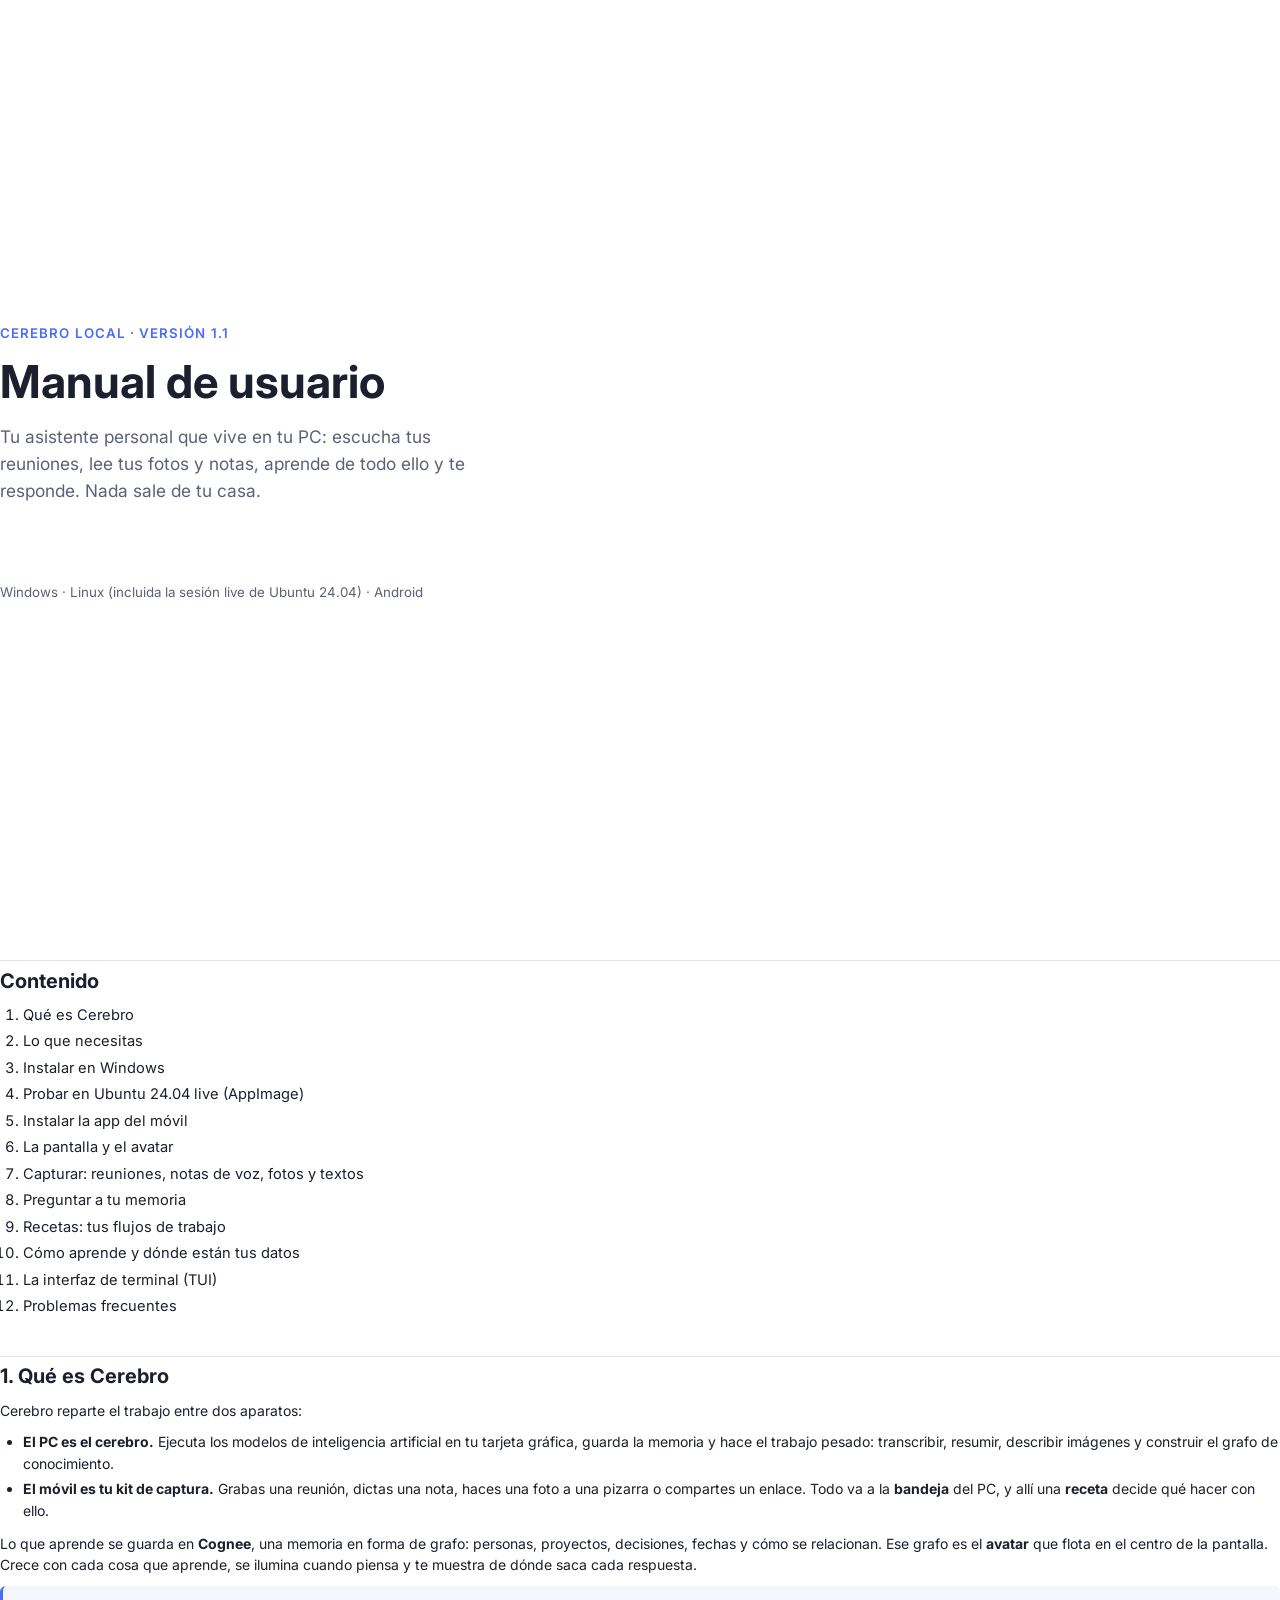
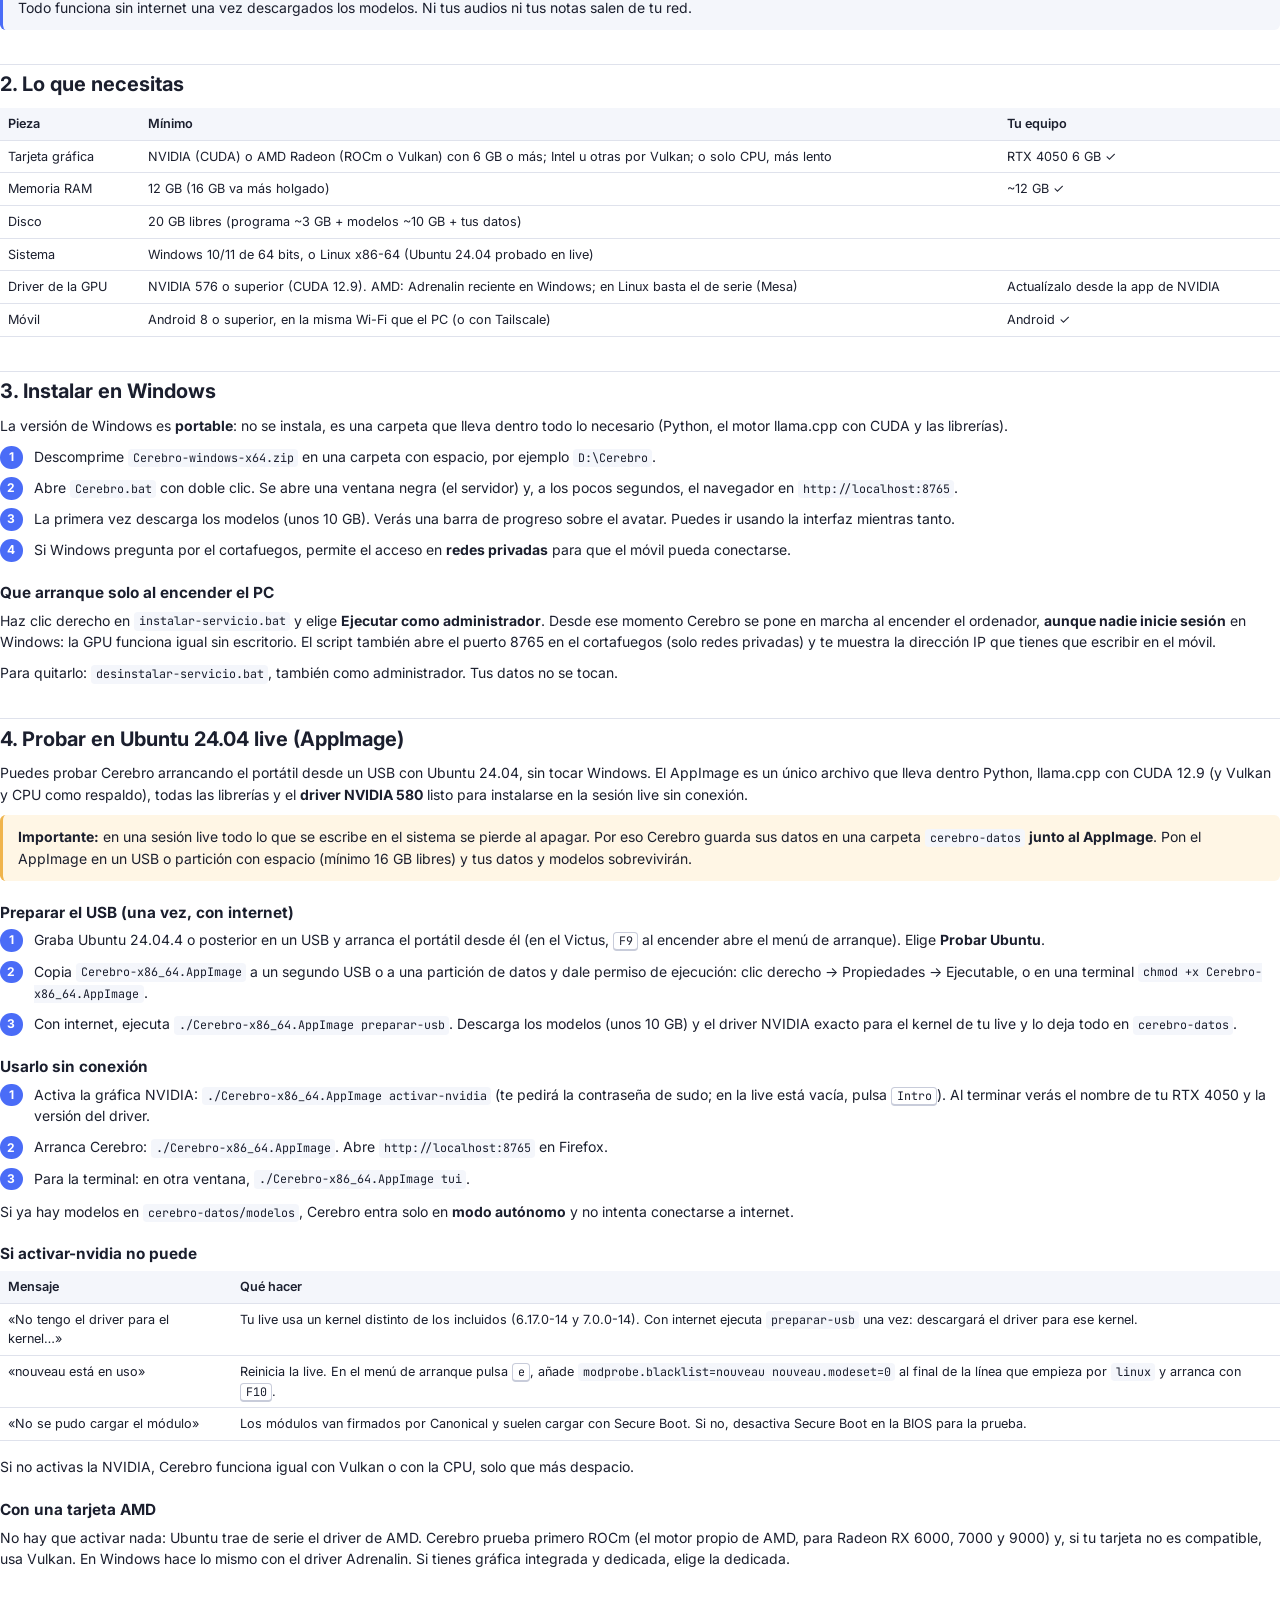
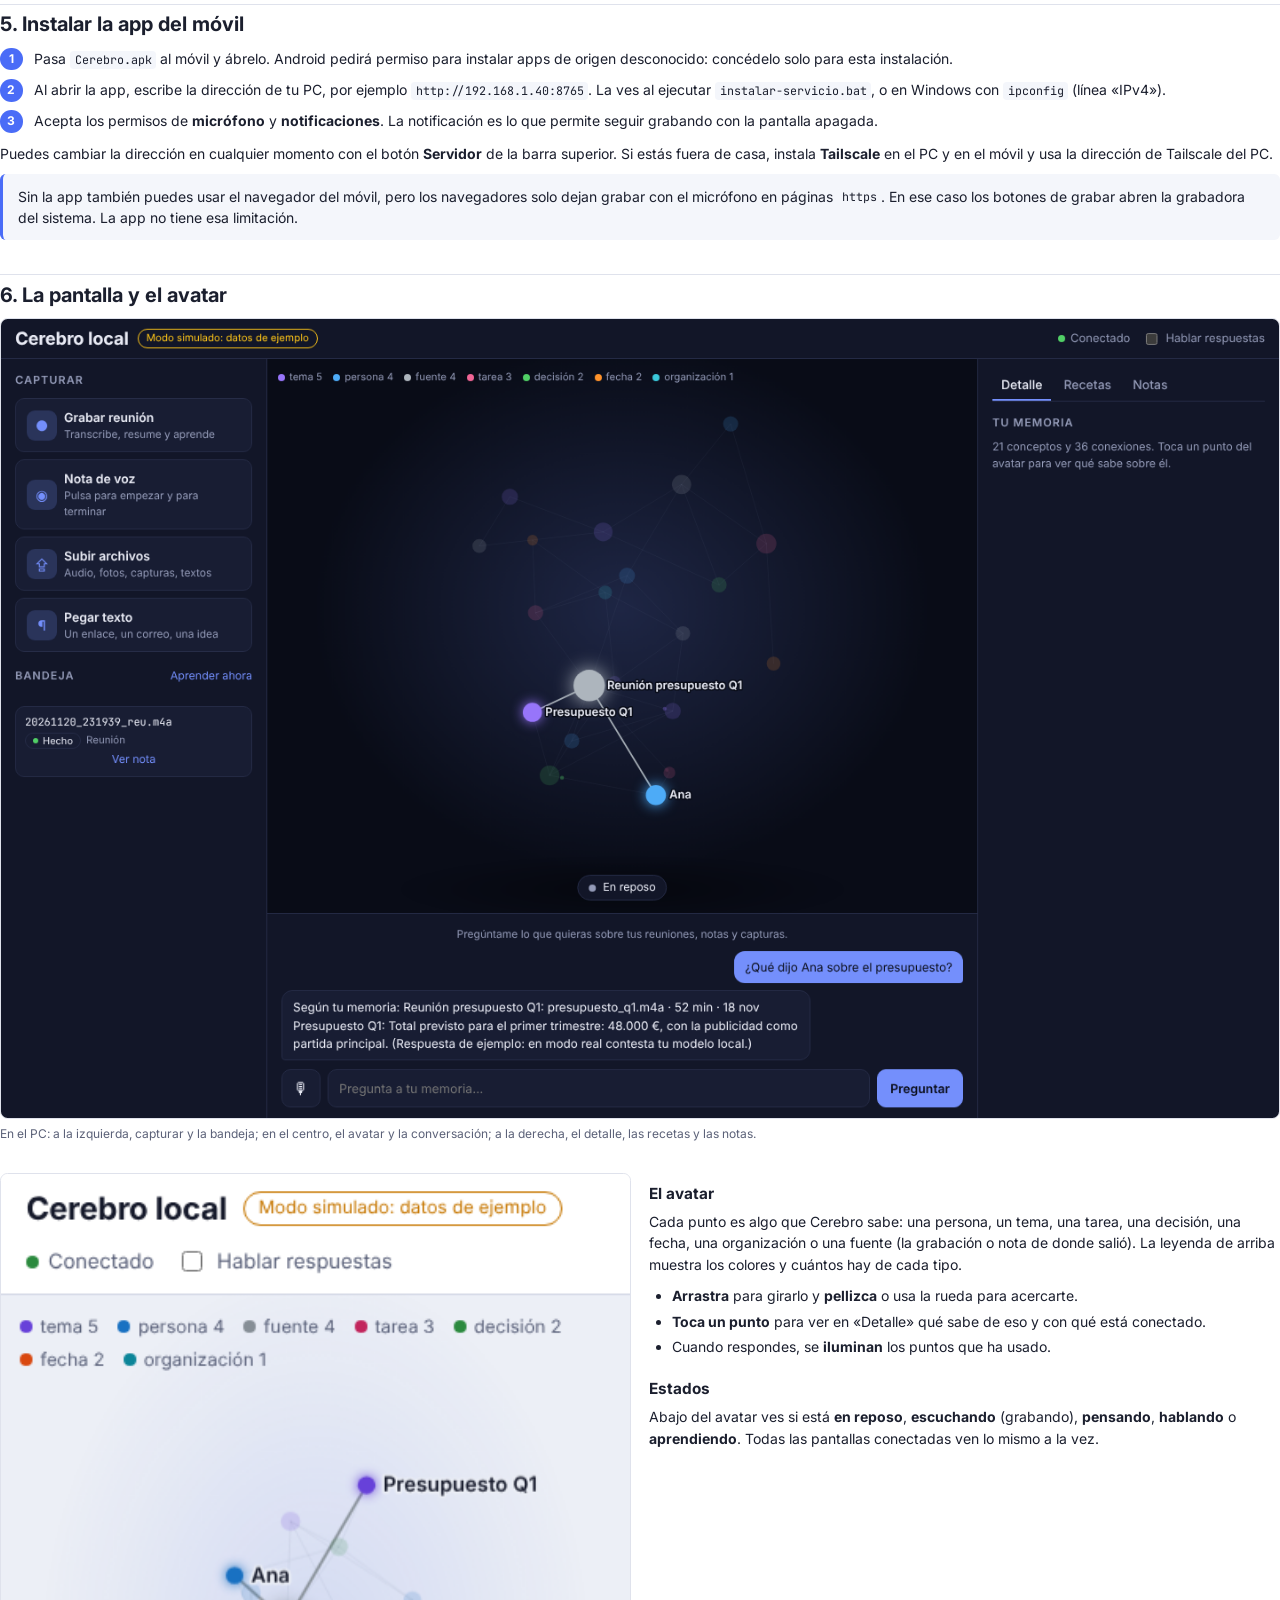
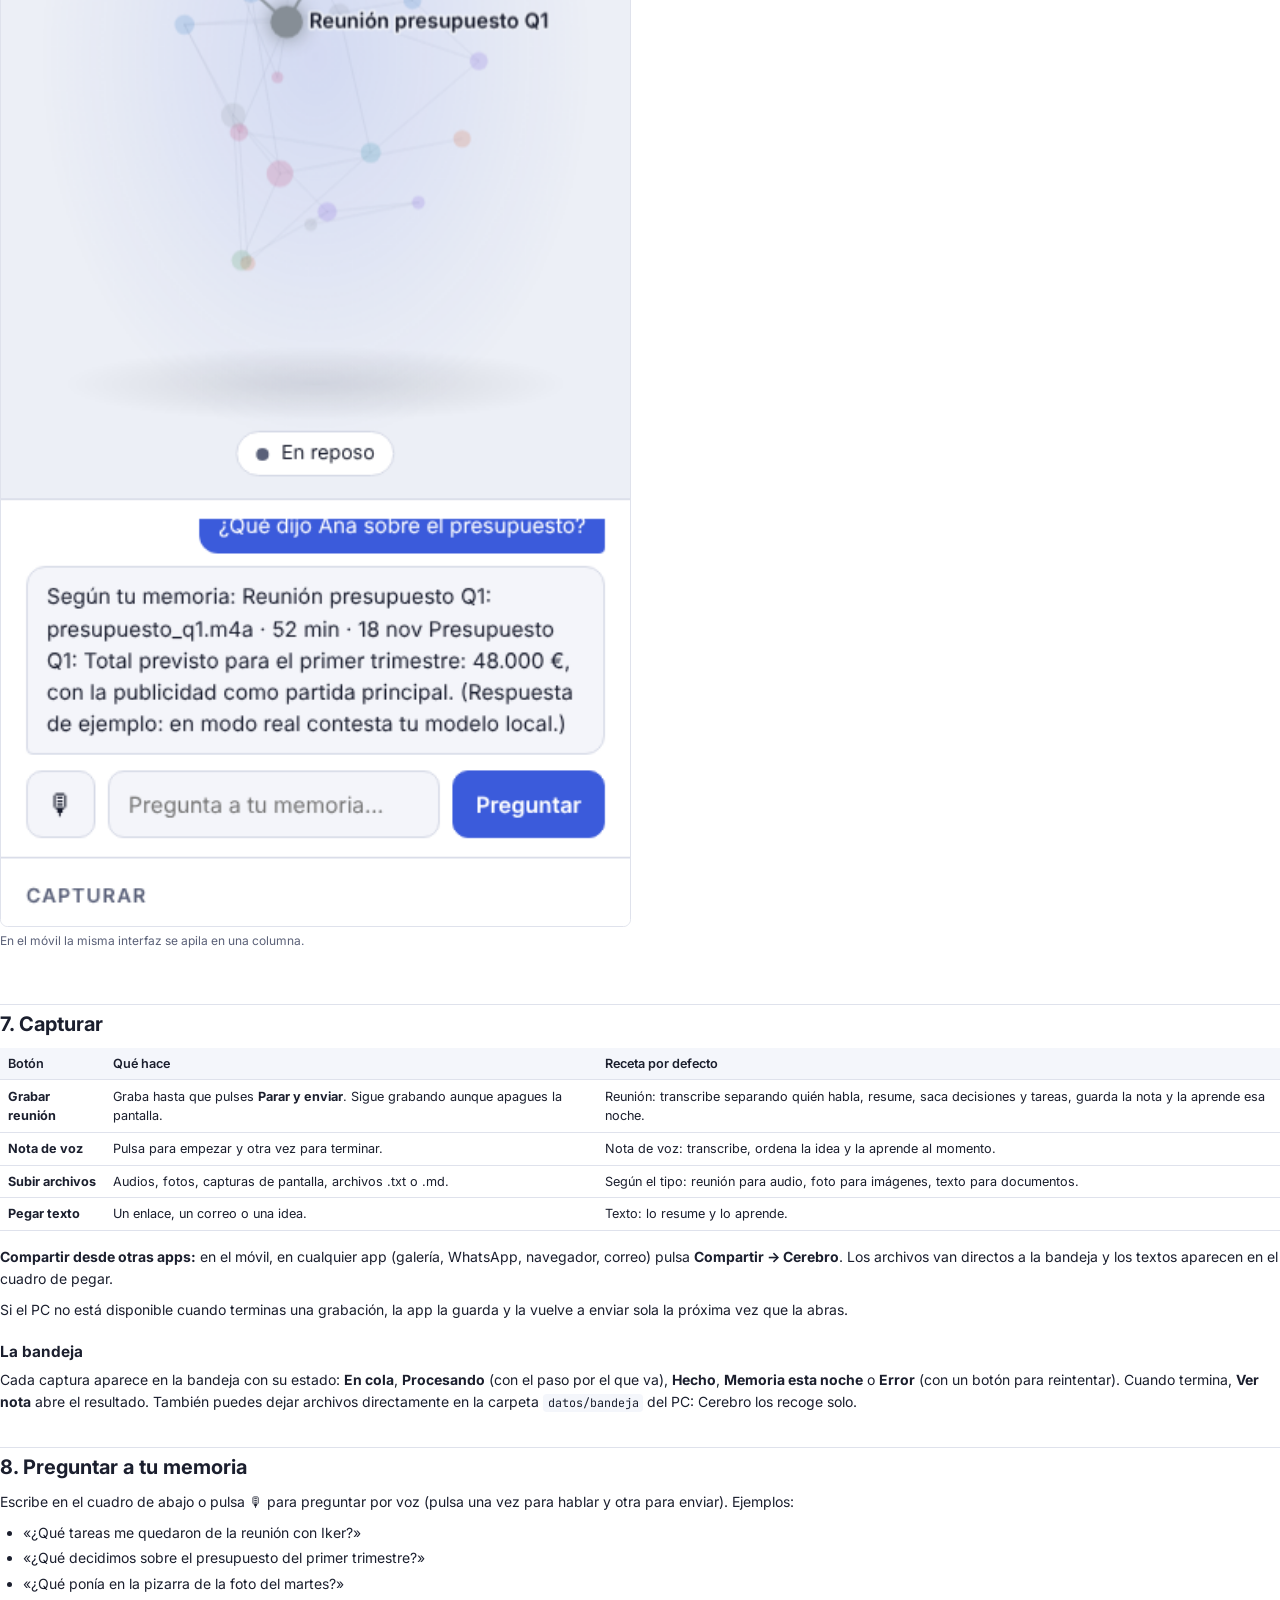
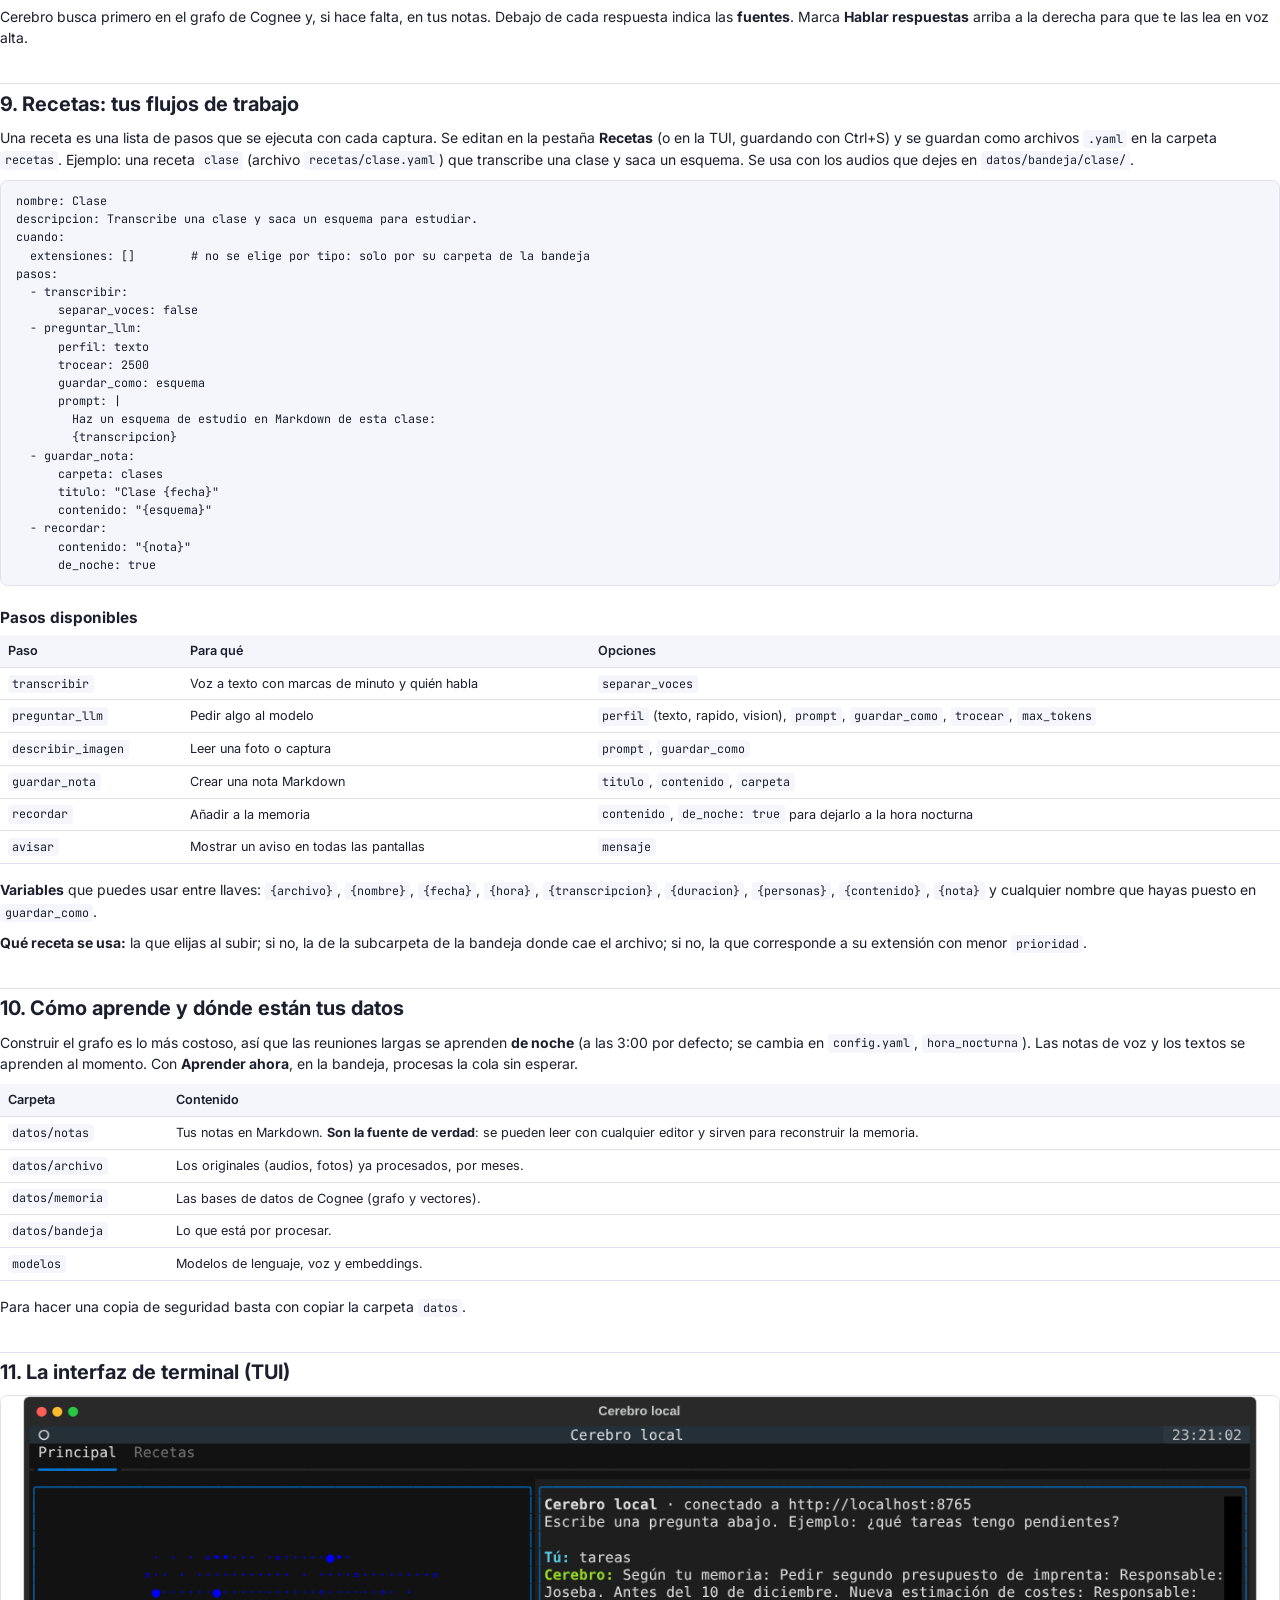
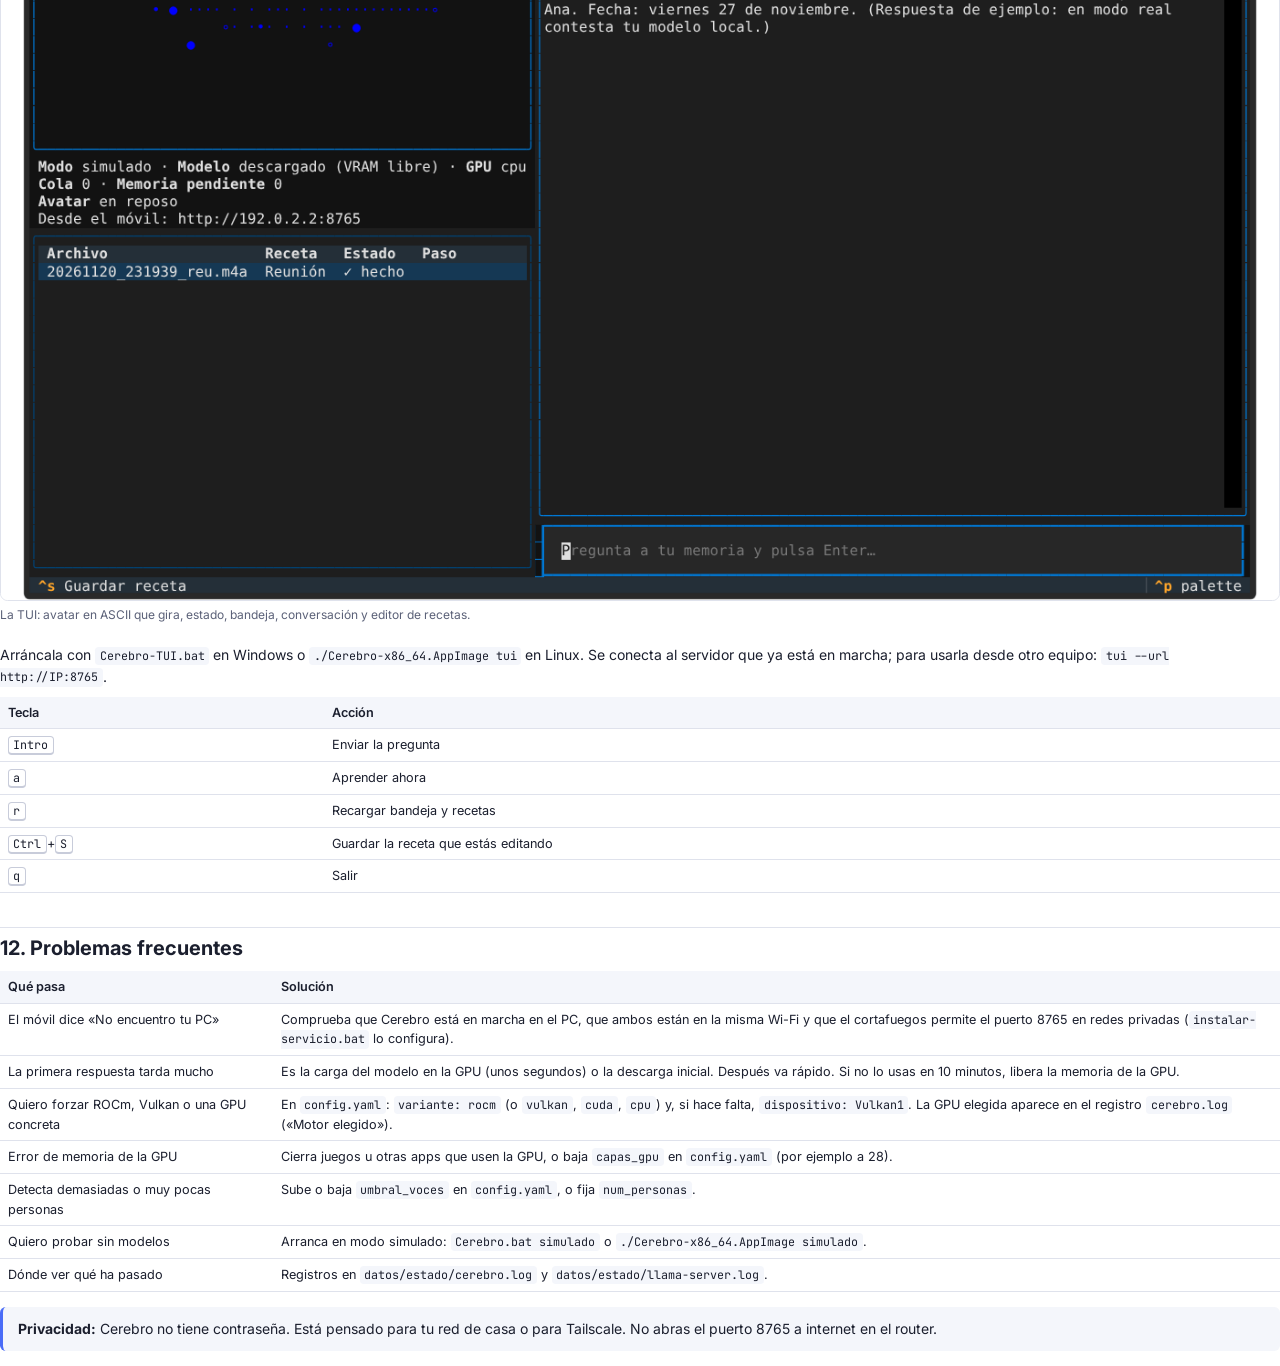
==== commit 47cbad7b: "Soporte para GPU AMD (ROCm y Vulkan) en Windows y Linux - El motor prueba cada llama-server incluido" ====
--- a/docs/manual-usuario.html
+++ b/docs/manual-usuario.html
@@ -8,7 +8,7 @@
 <body>
 
 <section class="portada">
-  <div class="marca">Cerebro local · versión 1.0</div>
+  <div class="marca">Cerebro local · versión 1.1</div>
   <h1>Manual de usuario</h1>
   <p>Tu asistente personal que vive en tu PC: escucha tus reuniones, lee tus fotos y notas, aprende de todo ello y te responde. Nada sale de tu casa.</p>
   <div class="meta">Windows · Linux (incluida la sesión live de Ubuntu 24.04) · Android</div>
@@ -44,11 +44,11 @@
 <h2 id="necesitas">2. Lo que necesitas</h2>
 <table>
   <tr><th>Pieza</th><th>Mínimo</th><th>Tu equipo</th></tr>
-  <tr><td>Tarjeta gráfica</td><td>NVIDIA con 6 GB (o cualquier GPU con Vulkan; o solo CPU, más lento)</td><td>RTX 4050 6 GB ✓</td></tr>
+  <tr><td>Tarjeta gráfica</td><td>NVIDIA (CUDA) o AMD Radeon (ROCm o Vulkan) con 6 GB o más; Intel u otras por Vulkan; o solo CPU, más lento</td><td>RTX 4050 6 GB ✓</td></tr>
   <tr><td>Memoria RAM</td><td>12 GB (16 GB va más holgado)</td><td>~12 GB ✓</td></tr>
   <tr><td>Disco</td><td>20 GB libres (programa ~3 GB + modelos ~10 GB + tus datos)</td><td></td></tr>
   <tr><td>Sistema</td><td>Windows 10/11 de 64 bits, o Linux x86-64 (Ubuntu 24.04 probado en live)</td><td></td></tr>
-  <tr><td>Driver NVIDIA</td><td>576 o superior (CUDA 12.9)</td><td>Actualízalo desde la app de NVIDIA</td></tr>
+  <tr><td>Driver de la GPU</td><td>NVIDIA 576 o superior (CUDA 12.9). AMD: Adrenalin reciente en Windows; en Linux basta el de serie (Mesa)</td><td>Actualízalo desde la app de NVIDIA</td></tr>
   <tr><td>Móvil</td><td>Android 8 o superior, en la misma Wi-Fi que el PC (o con Tailscale)</td><td>Android ✓</td></tr>
 </table>
 
@@ -88,6 +88,8 @@
   <tr><td>«No se pudo cargar el módulo»</td><td>Los módulos van firmados por Canonical y suelen cargar con Secure Boot. Si no, desactiva Secure Boot en la BIOS para la prueba.</td></tr>
 </table>
 <p>Si no activas la NVIDIA, Cerebro funciona igual con Vulkan o con la CPU, solo que más despacio.</p>
+<h3>Con una tarjeta AMD</h3>
+<p>No hay que activar nada: Ubuntu trae de serie el driver de AMD. Cerebro prueba primero ROCm (el motor propio de AMD, para Radeon RX 6000, 7000 y 9000) y, si tu tarjeta no es compatible, usa Vulkan. En Windows hace lo mismo con el driver Adrenalin. Si tienes gráfica integrada y dedicada, elige la dedicada.</p>
 
 <h2 id="movil">5. Instalar la app del móvil</h2>
 <ol class="pasos">
@@ -202,6 +204,7 @@
   <tr><th>Qué pasa</th><th>Solución</th></tr>
   <tr><td>El móvil dice «No encuentro tu PC»</td><td>Comprueba que Cerebro está en marcha en el PC, que ambos están en la misma Wi-Fi y que el cortafuegos permite el puerto 8765 en redes privadas (<code>instalar-servicio.bat</code> lo configura).</td></tr>
   <tr><td>La primera respuesta tarda mucho</td><td>Es la carga del modelo en la GPU (unos segundos) o la descarga inicial. Después va rápido. Si no lo usas en 10 minutos, libera la memoria de la GPU.</td></tr>
+  <tr><td>Quiero forzar ROCm, Vulkan o una GPU concreta</td><td>En <code>config.yaml</code>: <code>variante: rocm</code> (o <code>vulkan</code>, <code>cuda</code>, <code>cpu</code>) y, si hace falta, <code>dispositivo: Vulkan1</code>. La GPU elegida aparece en el registro <code>cerebro.log</code> («Motor elegido»).</td></tr>
   <tr><td>Error de memoria de la GPU</td><td>Cierra juegos u otras apps que usen la GPU, o baja <code>capas_gpu</code> en <code>config.yaml</code> (por ejemplo a 28).</td></tr>
   <tr><td>Detecta demasiadas o muy pocas personas</td><td>Sube o baja <code>umbral_voces</code> en <code>config.yaml</code>, o fija <code>num_personas</code>.</td></tr>
   <tr><td>Quiero probar sin modelos</td><td>Arranca en modo simulado: <code>Cerebro.bat simulado</code> o <code>./Cerebro-x86_64.AppImage simulado</code>.</td></tr>
